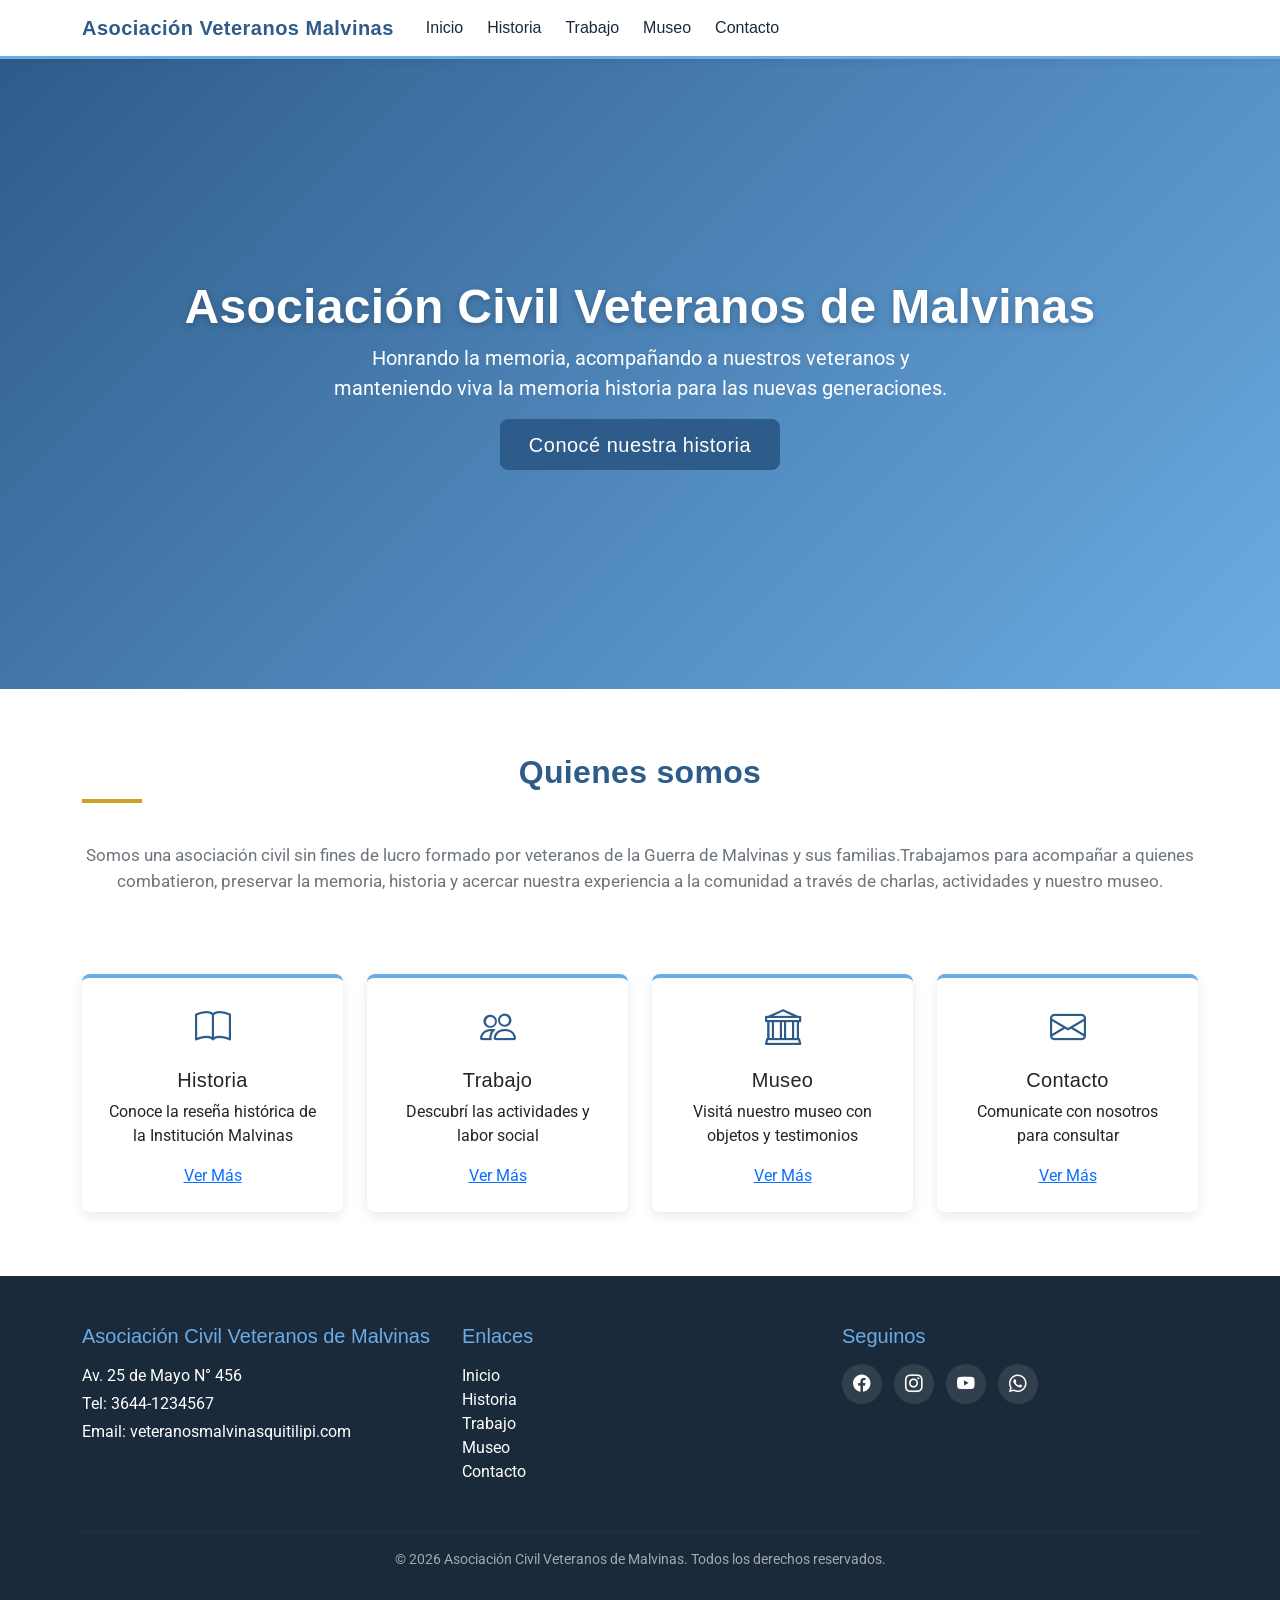
==== index.html @ 8a898197 "Primer commit-Proyecto completo" ====
<!DOCTYPE html>
<html lang="es">
<head>
    <meta charset="UTF-8">
    <meta name="viewport" content="width=device-width, initial-scale=1.0">
    <title>Inicio - Asociación Civil Veteranos Malvinas</title>
    <meta name="descripcion" content="Asociación Civil Veteranos Malvinas: historia, trabajo, museo y contacto">
    <link rel="icon" type="image/x-icon" href="img/img-malvinas-arg.ico">

    <!-- Tipografía Google Fonts -->
    <link rel="preconnect" href="https://fonts.googleapis.com">
    <link rel="preconnect" href="https://fonts.gstatic.com" crossorigin>
    <link href="https://fonts.googleapis.com/css2?
family=Montserrat:ital,wght@0,100..900;1,100..900&family=Roboto:ital,wght@0,100..900;1,100..900&display=swap" rel="stylesheet">
    
<!-- Boostrap 5 vía CDN-->
    <link href="https://cdn.jsdelivr.net/npm/bootstrap@5.3.8/dist/css/bootstrap.min.css" rel="stylesheet" integrity="sha384-sRIl4kxILFvY47J16cr9ZwB07vP4J8+LH7qKQnuqkuIAvNWLzeN8tE5YBujZqJLB" crossorigin="anonymous">

    <!-- Boostrap Iconos-->
    <link rel="stylesheet" href="https://cdn.jsdelivr.net/npm/bootstrap-icons@1.13.2/font/bootstrap-icons.min.css">
    
    <!-- CSS propio del sitio -->
    <link href="css/general.css" rel="stylesheet">
    <link href="css/inicio.css" rel="stylesheet">
</head>

<body>
  
    <!--NAVBAR - Menú de navegación-->
    <nav class="navbar navbar-expand-lg navbar-institucional sticky-top">
  <div class="container">
    <a class="navbar-brand" href="index.html">Asociación Veteranos Malvinas</a>
    <button class="navbar-toggler" type="button" data-bs-toggle="collapse" data-bs-target="#navbarNav" aria-controls="navbarNav" aria-expanded="false" aria-label="Toggle navigation">
      <span class="navbar-toggler-icon"></span>
    </button>
    <div class="collapse navbar-collapse" id="navbarNav">
      <ul class="navbar-nav" ms-auto>
          <li class="nav-item"><a class="nav-link" href="index.html">Inicio</a></li>
          <li class="nav-item"><a class="nav-link" href="historia.html">Historia</a></li>
          <li class="nav-item"><a class="nav-link" href="trabajo.html">Trabajo</a></li>
          <li class="nav-item"><a class="nav-link" href="museo.html">Museo</a></li>
          <li class="nav-item"><a class="nav-link" href="contacto.html">Contacto</a></li>
      </ul>
    </div>
  </div>
</nav>
<!--Fin bloque de navegació-->


<!--HERO-->
<header class="hero-inicio">
    <h1 class="hero-titulo">Asociación Civil Veteranos de Malvinas</h1>
    <p class="hero-subtitulo">
       Honrando la memoria, acompañando a nuestros veteranos y manteniendo viva la memoria historia para las nuevas generaciones.
    </p>
    <a href="historia.html" class="btn btn-lg btn-institucional">Conocé nuestra historia</a>
</header>

<!--QUIENES SOMOS-->
<section class="quienes-somos">
    <div class="container text-center">
        <h2 class="titulo-seccion mx-auto">Quienes somos</h2>
        <p>Somos una asociación civil sin fines de lucro formado por veteranos de la Guerra de Malvinas y sus familias.Trabajamos para acompañar a quienes combatieron, preservar la memoria, historia y acercar nuestra experiencia a la comunidad a través de charlas, actividades y nuestro museo.</p>
    </div>
</section>

<!--TARJETAS DESTACADAS-->
<section class="tarjetas-destacadas">
  <div class="container">
    <div class="row g-4">

      <div class="col-se-6 col-lg-3">
       <div class="card p-4">
         <i class="bi bi-book card-icono"></i>
         <h3 class="card-tittle h5">Historia</h3>
         <p class="card-text">Conoce la reseña histórica de la Institución Malvinas</p>
         <a href="historia.html" class="streched-link">Ver Más</a>
        </div>
      </div> 

      <div class="col-se-6 col-lg-3">
       <div class="card p-4">
         <i class="bi bi-people card-icono"></i>
         <h3 class="card-tittle h5">Trabajo</h3>
         <p class="card-text">Descubrí las actividades y labor social</p>
         <a href="trabajo.html" class="streched-link">Ver Más</a>
        </div>
      </div> 

      
      <div class="col-se-6 col-lg-3">
       <div class="card p-4">
         <i class="bi bi-bank card-icono"></i>
         <h3 class="card-tittle h5">Museo</h3>
         <p class="card-text">Visitá nuestro museo con objetos y testimonios</p>
         <a href="museo.html" class="streched-link">Ver Más</a>
        </div>
      </div> 

      
      <div class="col-se-6 col-lg-3">
       <div class="card p-4">
         <i class="bi bi-envelope card-icono"></i>
         <h3 class="card-tittle h5">Contacto</h3>
         <p class="card-text">Comunicate con nosotros para consultar</p>
         <a href="contacto.html" class="streched-link">Ver Más</a>
        </div>
      </div> 

    </div>
  </div>
</section>

<!--footer-->
<footer class="footer-institucional">
  <div class="container">
    <div class="row gy-6">
      <div class="col-md-4">
        <h5>Asociación Civil Veteranos de Malvinas</h5>
        <p class="mb-1">Av. 25 de Mayo N° 456</p>
        <p class="mb-1">Tel: 3644-1234567</p>
        <p class="mb-0">Email: veteranosmalvinasquitilipi.com</p>
      </div>
      <div class="col-md-4">
        <h5>Enlaces</h5>
        <ul class="list-unstyled">
        <li><a href="index.html">Inicio</a></li>
        <li><a href="historia.html">Historia</a></li>
        <li><a href="trabajo.html">Trabajo</a></li>
        <li><a href="museo.html">Museo</a></li>
        <li><a href="contacto.html">Contacto</a></li>
        </ul>
      </div>
      <div class="col-md-4">
        <h5>Seguinos</h5>
        <div class="redes-sociales">
          <a href="#" aria-label="Facebook"><i class="bi bi-facebook"></i></a>
          <a href="#" aria-label="Instagram"><i class="bi bi-instagram"></i></a>
          <a href="#" aria-label="Youtube"><i class="bi bi-youtube"></i></a>
          <a href="#" aria-label="whatsApp"><i class="bi bi-whatsapp"></i></a>
        </div>
      </div>
    </div>
      <hr class="footer-linea">
      <p class="footer-copy text-center nb-0">&copy; 2026 Asociación Civil Veteranos de Malvinas. Todos los derechos reservados.</p>

</div>

</footer>
<script src="https://cdn.jsdelivr.net/npm/bootstrap@5.3.8/dist/js/bootstrap.bundle.min.js" integrity="sha384-
FKyoEForCGlyvwx9Hj09JcYn3nv7wiPVlz7YYwJrWVcXK/BmnVDxM+D2scQbITxI" crossorigin="anonymous"></script>

</body>
</html>
---- css/general.css ----
body {
  font-family: "Roboto", sans-serif;
  color: #1b2a3a;
}

h1, h2, h3, h4 {
  font-family: "Monserrat", sans-serif;
  font-weight: 600;
  letter-spacing: 0.02rem;
}

.titulo-seccion {
  position: relative;
  margin-bottom: 2.5rem;
  padding-bottom: 0.75rem;
  color: #2e5c8a;
}
.titulo-seccion::after {
  content: "";
  position: absolute;
  left: 0;
  bottom: 0;
  width: 60px;
  height: 4px;
  background-color: #c9a227;
}

.seccion-claro {
  background-color: #f4f6f8;
}

.seccion-oscuro {
  background-color: #1b2a3a;
}

.btn-institucional {
  background-color: #2e5c8a;
  border-color: #2e5c8a;
  color: #ffffff;
  font-family: "Monserrat", sans-serif;
  letter-spacing: 0.03rem;
  padding: 0.6rem 1.75rem;
}
.btn-institucional:hover, .btn-institucional:focus {
  background-color: rgb(14.0392156863%, 28.0784313725%, 42.1176470588%);
  border-color: rgb(14.0392156863%, 28.0784313725%, 42.1176470588%);
  color: #ffffff;
}

.seccion {
  padding-top: 4rem;
  padding-bottom: 4rem;
}

.navbar-institucional {
  background-color: #ffffff;
  border-bottom: 3px solid #6cace4;
  box-shadow: 0 2px 8px rgba(27, 42, 58, 0.08);
}
.navbar-institucional .navbar-brand {
  font-family: "Monserrat", sans-serif;
  font-weight: 700;
  color: #2e5c8a;
  letter-spacing: 0.03rem;
}
.navbar-institucional .navbar-brand img {
  height: 42px;
  margin-right: 0.5rem;
}
.navbar-institucional .nav-link {
  font-family: "Monserrat", sans-serif;
  color: #1b2a3a;
  margin-left: 0.5rem;
}
.navbar-institucional .nav-link:hover {
  color: #2e5c8a;
}
.navbar-institucional .nav-link-active {
  color: #2e5c8a;
  font-weight: 700;
  border-bottom: 2px solid #c9a227;
}

.footer-institucional {
  background-color: #1b2a3a;
  color: #ffffff;
  padding-top: 3rem;
  padding-bottom: 1.5rem;
}
.footer-institucional h5 {
  font-family: "Monserrat", sans-serif;
  color: #6cace4;
  margin-bottom: 1rem;
}
.footer-institucional a {
  color: #ffffff;
  text-decoration: none;
}
.footer-institucional a:hover {
  color: #c9a227;
  text-decoration: underline;
}
.footer-institucional .redes-sociales {
  display: flex;
  gap: 0.75rem;
}
.footer-institucional .redes-sociales a {
  display: flex;
  align-items: center;
  justify-content: center;
  width: 40px;
  height: 40px;
  border-radius: 50%;
  background-color: rgba(255, 255, 255, 0.1);
  font-size: 1.1rem;
  transition: background-color 0.2s ease-in-out;
}
.footer-institucional .redes-sociales a:hover {
  background-color: #c9a227;
  color: #1b2a3a;
}
.footer-institucional .footer-linea {
  border-color: rgba(255, 255, 255, 0.15);
  margin: 2rem 0 1rem;
}
.footer-institucional .footer-copy {
  color: rgba(255, 255, 255, 0.6);
  font-size: 0.875rem;
}

/*# sourceMappingURL=general.css.map */
---- css/inicio.css ----
.hero-inicio {
  min-height: 70vh;
  display: flex;
  align-items: center;
  justify-content: center;
  flex-direction: column;
  text-align: center;
  color: #ffffff;
  padding: 2rem 1rem;
  background: linear-gradient(135deg, #2e5c8a 0%, #6cace4 100%);
}
.hero-inicio .hero-titulo {
  font-family: "Monserrat", sans-serif;
  font-size: 3rem;
  font-weight: 700;
  text-shadow: 0 2px 6px rgba(27, 42, 58, 0.35);
}
@media (max-width: 767.98px) {
  .hero-inicio .hero-titulo {
    font-size: 2rem;
  }
}
.hero-inicio .hero-subtitulo {
  font-size: 1.25rem;
  max-width: 640px;
  margin: 1rem auto 2 rem;
}

.quienes-somos {
  padding: 4rem 0;
}
.quienes-somos p {
  font-size: 1.05rem;
  color: #6c757d;
}

.tarjetas-destacadas {
  padding-bottom: 4rem;
}
.tarjetas-destacadas .card {
  border: none;
  border-top: 4px solid #6cace4;
  border-radius: 0.5rem;
  height: 100%;
  text-align: center;
  box-shadow: 0 4px 12px rgba(27, 42, 58, 0.1);
  transition: box-shadow 0.2s ease-in-out, transform 0.2s ease-in-out;
}
.tarjetas-destacadas .card:hover {
  box-shadow: 0 8px 20px rgba(27, 42, 58, 0.16);
  transform: translate(-4px);
}
.tarjetas-destacadas .card .card-icono {
  font-size: 2.25rem;
  color: #2e5c8a;
  margin-bottom: 0.75rem;
}
.tarjetas-destacadas .card .card-title {
  font-family: "Monserrat", sans-serif;
  color: #1b2a3a;
}

/*# sourceMappingURL=inicio.css.map */
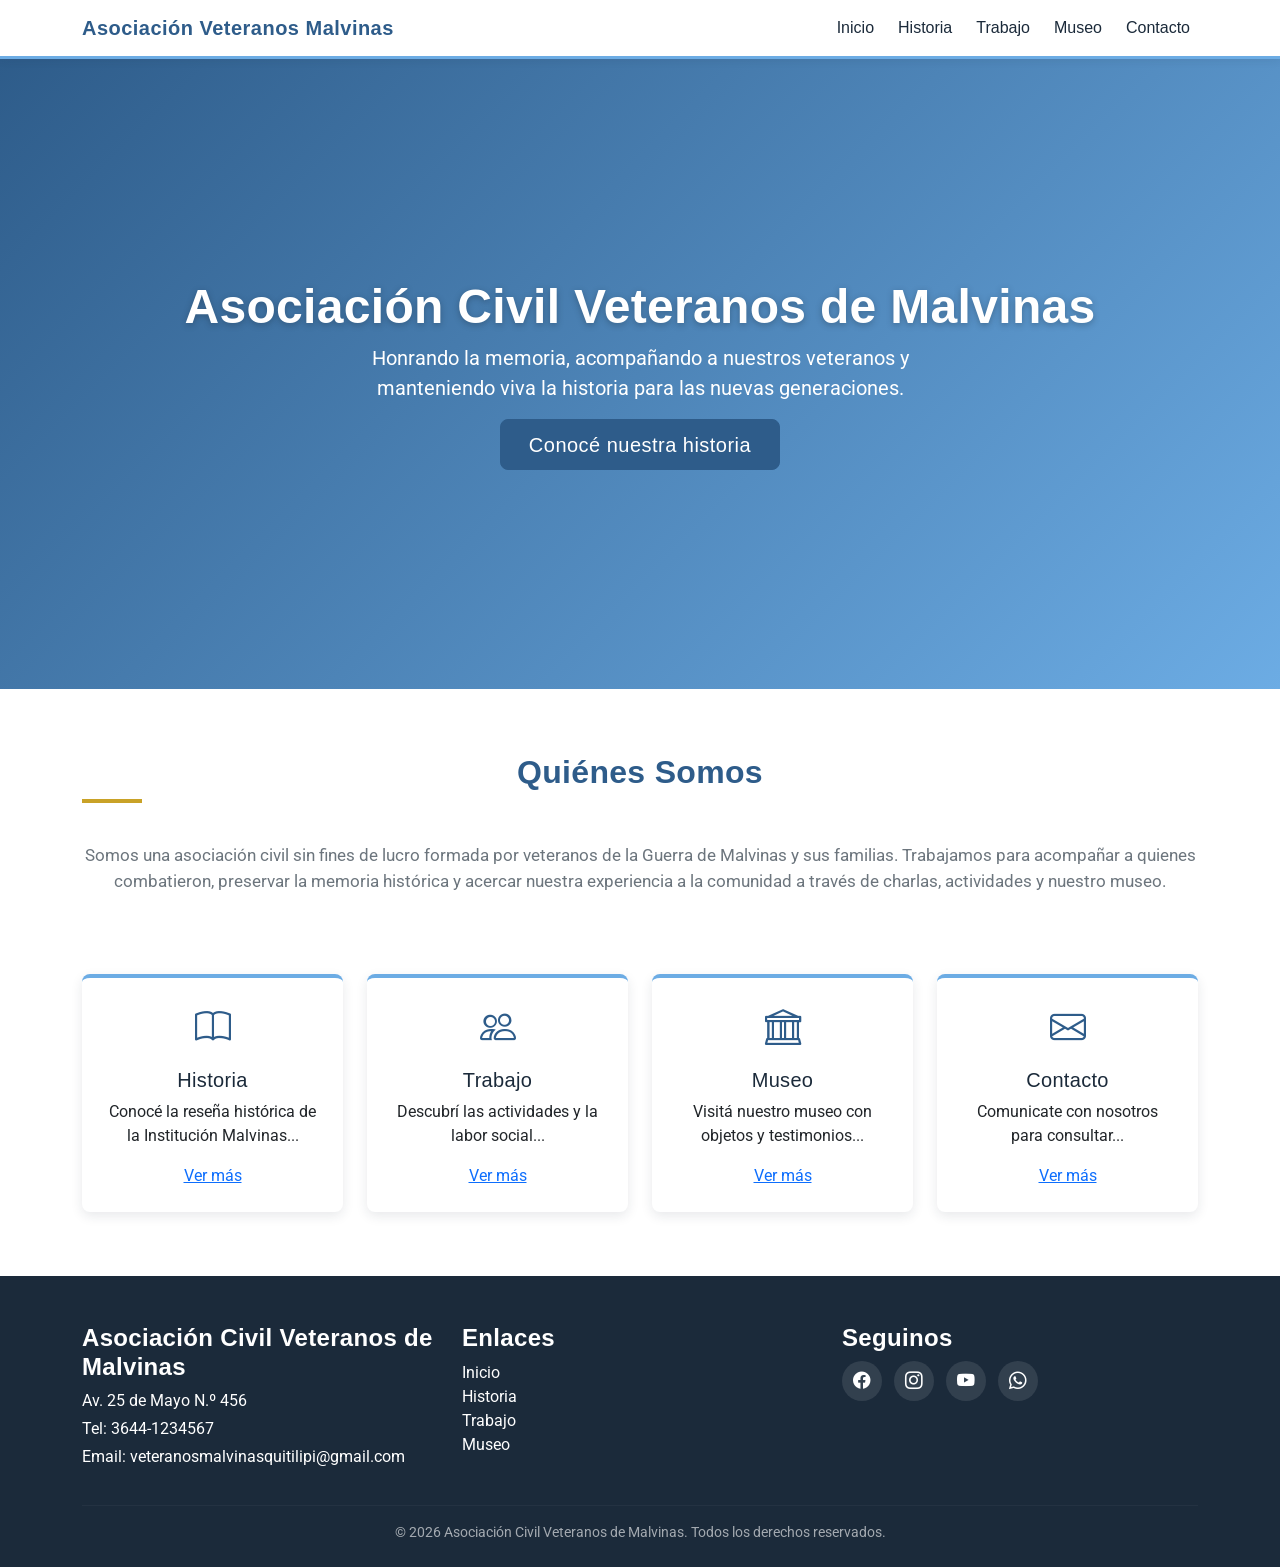
==== commit 4d8e1c60: "Actualización de estilos y código" ====
--- a/index.html
+++ b/index.html
@@ -1,154 +1,291 @@
 <!DOCTYPE html>
 <html lang="es">
+
 <head>
-    <meta charset="UTF-8">
-    <meta name="viewport" content="width=device-width, initial-scale=1.0">
-    <title>Inicio - Asociación Civil Veteranos Malvinas</title>
-    <meta name="descripcion" content="Asociación Civil Veteranos Malvinas: historia, trabajo, museo y contacto">
-    <link rel="icon" type="image/x-icon" href="img/img-malvinas-arg.ico">
-
-    <!-- Tipografía Google Fonts -->
-    <link rel="preconnect" href="https://fonts.googleapis.com">
-    <link rel="preconnect" href="https://fonts.gstatic.com" crossorigin>
-    <link href="https://fonts.googleapis.com/css2?
-family=Montserrat:ital,wght@0,100..900;1,100..900&family=Roboto:ital,wght@0,100..900;1,100..900&display=swap" rel="stylesheet">
-    
-<!-- Boostrap 5 vía CDN-->
-    <link href="https://cdn.jsdelivr.net/npm/bootstrap@5.3.8/dist/css/bootstrap.min.css" rel="stylesheet" integrity="sha384-sRIl4kxILFvY47J16cr9ZwB07vP4J8+LH7qKQnuqkuIAvNWLzeN8tE5YBujZqJLB" crossorigin="anonymous">
-
-    <!-- Boostrap Iconos-->
-    <link rel="stylesheet" href="https://cdn.jsdelivr.net/npm/bootstrap-icons@1.13.2/font/bootstrap-icons.min.css">
-    
-    <!-- CSS propio del sitio -->
-    <link href="css/general.css" rel="stylesheet">
-    <link href="css/inicio.css" rel="stylesheet">
+  <meta charset="UTF-8">
+  <meta name="viewport" content="width=device-width, initial-scale=1.0">
+
+  <title>Inicio | Asociación Civil Veteranos de Malvinas</title>
+
+  <meta name="description"
+    content="Asociación Civil Veteranos de Malvinas Quitilipi: historia, trabajo, museo y contacto">
+
+  <link rel="icon" type="image/x-icon" href="img/img-malvinas-arg.ico">
+
+  <!-- Google Fonts -->
+  <link rel="preconnect" href="https://fonts.googleapis.com">
+  <link rel="preconnect" href="https://fonts.gstatic.com" crossorigin>
+
+  <link
+    href="https://fonts.googleapis.com/css2?family=Montserrat:ital,wght@0,100..900;1,100..900&family=Roboto:ital,wght@0,100..900;1,100..900&display=swap"
+    rel="stylesheet">
+
+  <!-- Bootstrap 5 -->
+  <link
+    href="https://cdn.jsdelivr.net/npm/bootstrap@5.3.8/dist/css/bootstrap.min.css"
+    rel="stylesheet"
+    integrity="sha384-sRIl4kxILFvY47J16cr9ZwB07vP4J8+LH7qKQnuqkuIAvNWLzeN8tE5YBujZqJLB"
+    crossorigin="anonymous">
+
+  <!-- Bootstrap Icons -->
+  <link rel="stylesheet"
+    href="https://cdn.jsdelivr.net/npm/bootstrap-icons@1.13.1/font/bootstrap-icons.min.css">
+
+  <!-- CSS propio -->
+  <link href="css/general.css" rel="stylesheet">
+  <link href="css/inicio.css" rel="stylesheet">
 </head>
 
 <body>
-  
-    <!--NAVBAR - Menú de navegación-->
-    <nav class="navbar navbar-expand-lg navbar-institucional sticky-top">
-  <div class="container">
-    <a class="navbar-brand" href="index.html">Asociación Veteranos Malvinas</a>
-    <button class="navbar-toggler" type="button" data-bs-toggle="collapse" data-bs-target="#navbarNav" aria-controls="navbarNav" aria-expanded="false" aria-label="Toggle navigation">
-      <span class="navbar-toggler-icon"></span>
-    </button>
-    <div class="collapse navbar-collapse" id="navbarNav">
-      <ul class="navbar-nav" ms-auto>
-          <li class="nav-item"><a class="nav-link" href="index.html">Inicio</a></li>
-          <li class="nav-item"><a class="nav-link" href="historia.html">Historia</a></li>
-          <li class="nav-item"><a class="nav-link" href="trabajo.html">Trabajo</a></li>
-          <li class="nav-item"><a class="nav-link" href="museo.html">Museo</a></li>
-          <li class="nav-item"><a class="nav-link" href="contacto.html">Contacto</a></li>
-      </ul>
-    </div>
-  </div>
-</nav>
-<!--Fin bloque de navegació-->
-
-
-<!--HERO-->
-<header class="hero-inicio">
-    <h1 class="hero-titulo">Asociación Civil Veteranos de Malvinas</h1>
-    <p class="hero-subtitulo">
-       Honrando la memoria, acompañando a nuestros veteranos y manteniendo viva la memoria historia para las nuevas generaciones.
-    </p>
-    <a href="historia.html" class="btn btn-lg btn-institucional">Conocé nuestra historia</a>
-</header>
-
-<!--QUIENES SOMOS-->
-<section class="quienes-somos">
-    <div class="container text-center">
-        <h2 class="titulo-seccion mx-auto">Quienes somos</h2>
-        <p>Somos una asociación civil sin fines de lucro formado por veteranos de la Guerra de Malvinas y sus familias.Trabajamos para acompañar a quienes combatieron, preservar la memoria, historia y acercar nuestra experiencia a la comunidad a través de charlas, actividades y nuestro museo.</p>
-    </div>
-</section>
-
-<!--TARJETAS DESTACADAS-->
-<section class="tarjetas-destacadas">
-  <div class="container">
-    <div class="row g-4">
-
-      <div class="col-se-6 col-lg-3">
-       <div class="card p-4">
-         <i class="bi bi-book card-icono"></i>
-         <h3 class="card-tittle h5">Historia</h3>
-         <p class="card-text">Conoce la reseña histórica de la Institución Malvinas</p>
-         <a href="historia.html" class="streched-link">Ver Más</a>
-        </div>
-      </div> 
-
-      <div class="col-se-6 col-lg-3">
-       <div class="card p-4">
-         <i class="bi bi-people card-icono"></i>
-         <h3 class="card-tittle h5">Trabajo</h3>
-         <p class="card-text">Descubrí las actividades y labor social</p>
-         <a href="trabajo.html" class="streched-link">Ver Más</a>
-        </div>
-      </div> 
-
-      
-      <div class="col-se-6 col-lg-3">
-       <div class="card p-4">
-         <i class="bi bi-bank card-icono"></i>
-         <h3 class="card-tittle h5">Museo</h3>
-         <p class="card-text">Visitá nuestro museo con objetos y testimonios</p>
-         <a href="museo.html" class="streched-link">Ver Más</a>
-        </div>
-      </div> 
-
-      
-      <div class="col-se-6 col-lg-3">
-       <div class="card p-4">
-         <i class="bi bi-envelope card-icono"></i>
-         <h3 class="card-tittle h5">Contacto</h3>
-         <p class="card-text">Comunicate con nosotros para consultar</p>
-         <a href="contacto.html" class="streched-link">Ver Más</a>
-        </div>
-      </div> 
-
-    </div>
-  </div>
-</section>
-
-<!--footer-->
-<footer class="footer-institucional">
-  <div class="container">
-    <div class="row gy-6">
-      <div class="col-md-4">
-        <h5>Asociación Civil Veteranos de Malvinas</h5>
-        <p class="mb-1">Av. 25 de Mayo N° 456</p>
-        <p class="mb-1">Tel: 3644-1234567</p>
-        <p class="mb-0">Email: veteranosmalvinasquitilipi.com</p>
-      </div>
-      <div class="col-md-4">
-        <h5>Enlaces</h5>
-        <ul class="list-unstyled">
-        <li><a href="index.html">Inicio</a></li>
-        <li><a href="historia.html">Historia</a></li>
-        <li><a href="trabajo.html">Trabajo</a></li>
-        <li><a href="museo.html">Museo</a></li>
-        <li><a href="contacto.html">Contacto</a></li>
+
+  <!-- NAVBAR -->
+  <nav class="navbar navbar-expand-lg navbar-institucional sticky-top">
+    <div class="container">
+
+      <a class="navbar-brand" href="index.html">
+        Asociación Veteranos Malvinas
+      </a>
+
+      <button
+        class="navbar-toggler"
+        type="button"
+        data-bs-toggle="collapse"
+        data-bs-target="#navbarNav"
+        aria-controls="navbarNav"
+        aria-expanded="false"
+        aria-label="Abrir menú de navegación">
+
+        <span class="navbar-toggler-icon"></span>
+      </button>
+
+      <div class="collapse navbar-collapse" id="navbarNav">
+        <ul class="navbar-nav ms-auto">
+
+          <li class="nav-item">
+            <a class="nav-link" href="index.html">Inicio</a>
+          </li>
+
+          <li class="nav-item">
+            <a class="nav-link" href="historia.html">Historia</a>
+          </li>
+
+          <li class="nav-item">
+            <a class="nav-link" href="trabajo.html">Trabajo</a>
+          </li>
+
+          <li class="nav-item">
+            <a class="nav-link" href="museo.html">Museo</a>
+          </li>
+
+          <li class="nav-item">
+            <a class="nav-link" href="contacto.html">Contacto</a>
+          </li>
+
         </ul>
       </div>
-      <div class="col-md-4">
-        <h5>Seguinos</h5>
-        <div class="redes-sociales">
-          <a href="#" aria-label="Facebook"><i class="bi bi-facebook"></i></a>
-          <a href="#" aria-label="Instagram"><i class="bi bi-instagram"></i></a>
-          <a href="#" aria-label="Youtube"><i class="bi bi-youtube"></i></a>
-          <a href="#" aria-label="whatsApp"><i class="bi bi-whatsapp"></i></a>
-        </div>
+    </div>
+  </nav>
+
+  <!-- HERO -->
+  <header class="hero-inicio">
+    <h1 class="hero-titulo">
+      Asociación Civil Veteranos de Malvinas
+    </h1>
+
+    <p class="hero-subtitulo">
+      Honrando la memoria, acompañando a nuestros veteranos y manteniendo viva la historia para las nuevas generaciones.
+    </p>
+
+    <a href="historia.html" class="btn btn-lg btn-institucional">
+      Conocé nuestra historia
+    </a>
+  </header>
+
+  <!-- QUIÉNES SOMOS -->
+  <section class="quienes-somos">
+    <div class="container text-center">
+
+      <h2 class="titulo-seccion mx-auto">
+        Quiénes Somos
+      </h2>
+
+      <p>
+        Somos una asociación civil sin fines de lucro formada por veteranos de la Guerra de Malvinas y sus familias.
+        Trabajamos para acompañar a quienes combatieron, preservar la memoria histórica y acercar nuestra experiencia a
+        la comunidad a través de charlas, actividades y nuestro museo.
+      </p>
+
+    </div>
+  </section>
+
+  <!-- TARJETAS DESTACADAS -->
+  <section class="tarjetas-destacadas">
+    <div class="container">
+
+      <div class="row g-4">
+
+        <!-- Historia -->
+        <div class="col-sm-6 col-lg-3">
+          <div class="card p-4">
+
+            <i class="bi bi-book card-icono"></i>
+
+            <h3 class="card-title h5">
+              Historia
+            </h3>
+
+            <p class="card-text">
+              Conocé la reseña histórica de la Institución Malvinas...
+            </p>
+
+            <a href="historia.html" class="stretched-link">
+              Ver más
+            </a>
+
+          </div>
+        </div>
+
+        <!-- Trabajo -->
+        <div class="col-sm-6 col-lg-3">
+          <div class="card p-4">
+
+            <i class="bi bi-people card-icono"></i>
+
+            <h3 class="card-title h5">
+              Trabajo
+            </h3>
+
+            <p class="card-text">
+              Descubrí las actividades y la labor social...
+            </p>
+
+            <a href="trabajo.html" class="stretched-link">
+              Ver más
+            </a>
+
+          </div>
+        </div>
+
+        <!-- Museo -->
+        <div class="col-sm-6 col-lg-3">
+          <div class="card p-4">
+
+            <i class="bi bi-bank card-icono"></i>
+
+            <h3 class="card-title h5">
+              Museo
+            </h3>
+
+            <p class="card-text">
+              Visitá nuestro museo con objetos y testimonios...
+            </p>
+
+            <a href="museo.html" class="stretched-link">
+              Ver más
+            </a>
+
+          </div>
+        </div>
+
+        <!-- Contacto -->
+        <div class="col-sm-6 col-lg-3">
+          <div class="card p-4">
+
+            <i class="bi bi-envelope card-icono"></i>
+
+            <h3 class="card-title h5">
+              Contacto
+            </h3>
+
+            <p class="card-text">
+              Comunicate con nosotros para consultar...
+            </p>
+
+            <a href="contacto.html" class="stretched-link">
+              Ver más
+            </a>
+
+          </div>
+        </div>
+
       </div>
     </div>
+  </section>
+
+  <!-- FOOTER -->
+  <footer class="footer-institucional">
+    <div class="container">
+
+      <div class="row gy-4">
+
+        <div class="col-md-4">
+
+          <h4>Asociación Civil Veteranos de Malvinas</h4>
+
+          <p class="mb-1">Av. 25 de Mayo N.º 456</p>
+          <p class="mb-1">Tel: 3644-1234567</p>
+          <p class="mb-0">
+            Email: veteranosmalvinasquitilipi@gmail.com
+          </p>
+
+        </div>
+
+        <div class="col-md-4">
+
+          <h4>Enlaces</h4>
+
+          <ul class="list-unstyled">
+            <li><a href="index.html">Inicio</a></li>
+            <li><a href="historia.html">Historia</a></li>
+            <li><a href="trabajo.html">Trabajo</a></li>
+            <li><a href="museo.html">Museo</a></li>
+          </ul>
+
+        </div>
+
+        <div class="col-md-4">
+
+          <h4>Seguinos</h4>
+
+          <div class="redes-sociales">
+
+            <a href="#" aria-label="Facebook">
+              <i class="bi bi-facebook"></i>
+            </a>
+
+            <a href="#" aria-label="Instagram">
+              <i class="bi bi-instagram"></i>
+            </a>
+
+            <a href="#" aria-label="YouTube">
+              <i class="bi bi-youtube"></i>
+            </a>
+
+            <a href="#" aria-label="WhatsApp">
+              <i class="bi bi-whatsapp"></i>
+            </a>
+
+          </div>
+
+        </div>
+
+      </div>
+
       <hr class="footer-linea">
-      <p class="footer-copy text-center nb-0">&copy; 2026 Asociación Civil Veteranos de Malvinas. Todos los derechos reservados.</p>
-
-</div>
-
-</footer>
-<script src="https://cdn.jsdelivr.net/npm/bootstrap@5.3.8/dist/js/bootstrap.bundle.min.js" integrity="sha384-
-FKyoEForCGlyvwx9Hj09JcYn3nv7wiPVlz7YYwJrWVcXK/BmnVDxM+D2scQbITxI" crossorigin="anonymous"></script>
+
+      <p class="footer-copy text-center mb-0">
+        &copy; 2026 Asociación Civil Veteranos de Malvinas. Todos los derechos reservados.
+      </p>
+
+    </div>
+  </footer>
+
+  <script
+    src="https://cdn.jsdelivr.net/npm/bootstrap@5.3.8/dist/js/bootstrap.bundle.min.js"
+    integrity="sha384-FKyoEForCGlyvwx9Hj09JcYn3nv7wiPVlz7YYwJrWVcXK/BmnVDxM+D2scQbITxI"
+    crossorigin="anonymous">
+  </script>
 
 </body>
+
 </html>
